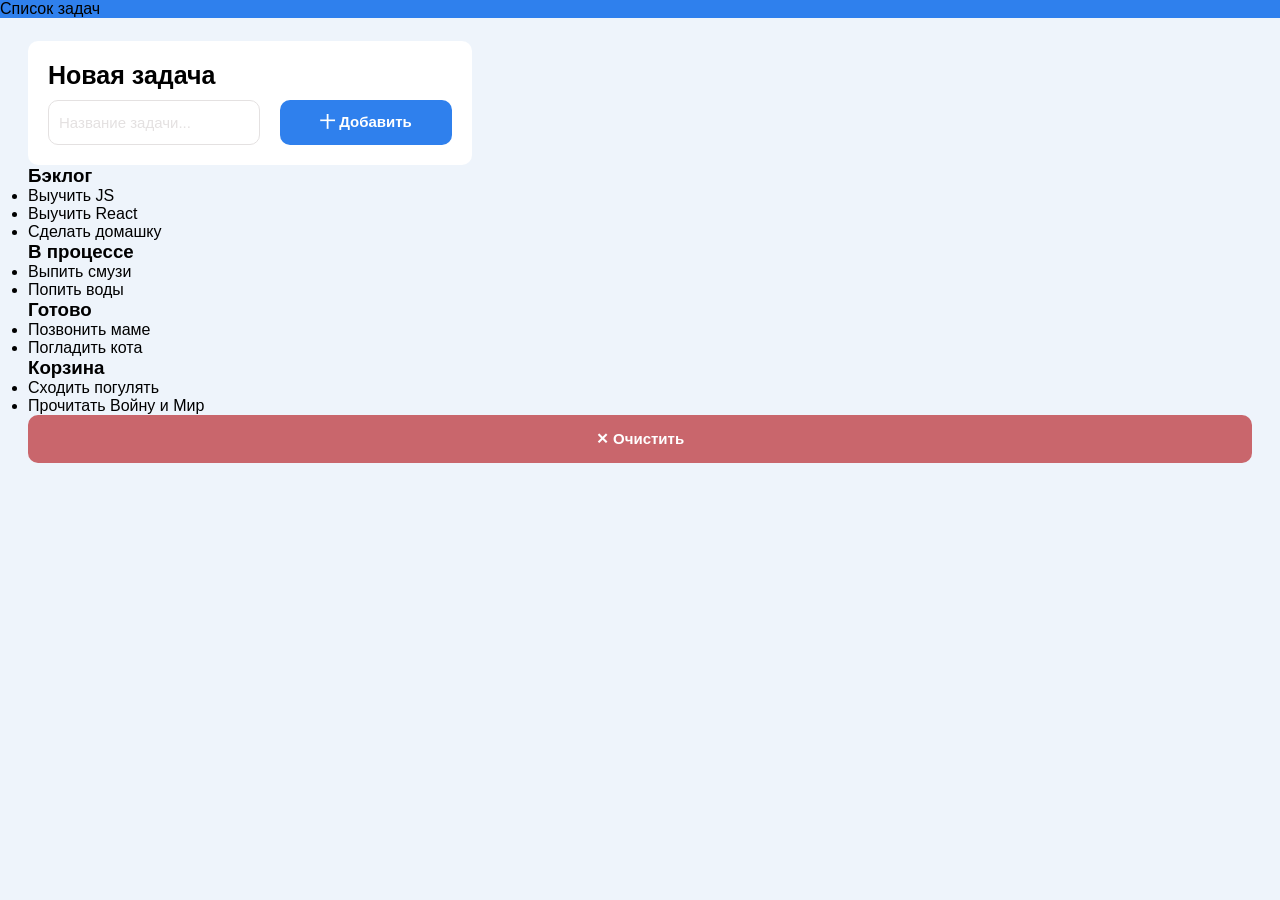
==== markup/index.html @ 3f4c7444 "Разнесение по компонентам" ====
<!DOCTYPE html>
<html lang="ru">
<head>
  <meta charset="UTF-8">
  <meta name="viewport" content="width=device-width, initial-scale=1.0">
  <title>Список задач</title>
  <link rel="stylesheet" href="../css/style.css">
</head>
<body>

<header class="header">Список задач</header>

  <main>
    <div class="add-task">
      <h1>Новая задача</h1>
      <form class="bottom-group">
        <input placeholder="Название задачи..." type="text">
        <button>十 Добавить</button>
      </form>
    </div>

    <div class="task-input">
      <div class="task-theme column-backlog">
        <h3>Бэклог</h3>
        <ul>
          <li>Выучить JS</li>
          <li>Выучить React</li>
          <li>Сделать домашку</li>
        </ul>
      </div>

      <div class="task-theme column-progress">
        <h3>В процессе</h3>
        <ul>
          <li>Выпить смузи</li>
          <li>Попить воды</li>
        </ul>
      </div>

      <div class="task-theme column-complete">
        <h3>Готово</h3>
        <ul>
          <li>Позвонить маме</li>
          <li>Погладить кота</li>
        </ul>
      </div>

      <div class="task-theme column-trash">
        <h3>Корзина</h3>
        <ul>
          <li>Сходить погулять</li>
          <li>Прочитать Войну и Мир</li>
        </ul>
        <button class="clear-button" type="button">✕ Очистить</button>
      </div>
    </div>
  </main>
</body>
</html>
---- css/style.css ----
:root {
    --default-corner-radius: 10px;
    --default-font-size: 15px;
}

*{
    margin: 0;
    padding: 0;
    text-decoration: none;
    font-family: 'Segoe UI', Tahoma, Geneva, Verdana, sans-serif;
}

body {
    background-color: #eef4fb;
}

main {
    padding: 23px 28px;
}

header {
    background-color: #2f80ed;
}

header h1 {
    color: white;
    padding: 25px 35px;
}

.add-task {
    border-radius: var(--default-corner-radius);
    background: white;
    padding: 20px;
    width: fit-content;
}

.add-task h1 {
    font-size: 25px;
    margin-bottom: 10px;
}

.add-task .bottom-group {
    display: flex;
    gap: 20px;
}

.add-task input[type=text] {
    border-radius: var(--default-corner-radius);
    outline: none;
    padding: 10px;
    font-size: var(--default-font-size);
    color: #e4e1e1;
    background-color: white;
    border: 1px solid #e4e1e1;
}

.add-task input[type=text]::placeholder {
    font-size: var(--default-font-size);
    color: #e4e1e1;
}

.add-task button {
    background-color: #2f80ed;
    color: white;
    border-radius: var(--default-corner-radius);
    padding: 13px 40px;
    font-size: var(--default-font-size);
    font-weight: bold;
    cursor: pointer;
    border: 0;
}

.add-task button:hover {
    background-color: #0056b3;
}

.tasks-board-component {
    margin-top: 35px;
    display: flex;
    column-gap: 50px;
}

.display-tasks {
    flex: 1 1 auto;
}

.display-tasks h3 {
    padding: 10px 15px;
    border-radius: var(--default-corner-radius);
    background-color: #e3e3e3;
    color: #68727b;
    margin-bottom: 20px;
    font-weight: 500;
    width: fit-content;
}

.display-tasks li {
    list-style-type: none;
    font-weight: 500;
    font-size: var(--default-font-size);
    padding: 20px;
    color: #000;
    background-color: white;
    border-left: 6px solid #e3e3e3;
    border-radius: var(--default-corner-radius);
    margin: 10px 0;
}

.clear-button {
    background-color: #c9666c;
    color: white;
    padding: 15px 0;
    border: 0px;
    border-radius: var(--default-corner-radius);
    width: 100%;
    font-weight: bold;
    font-size: var(--default-font-size);
}

.clear-button:hover {
    background-color: #b3464d;
}
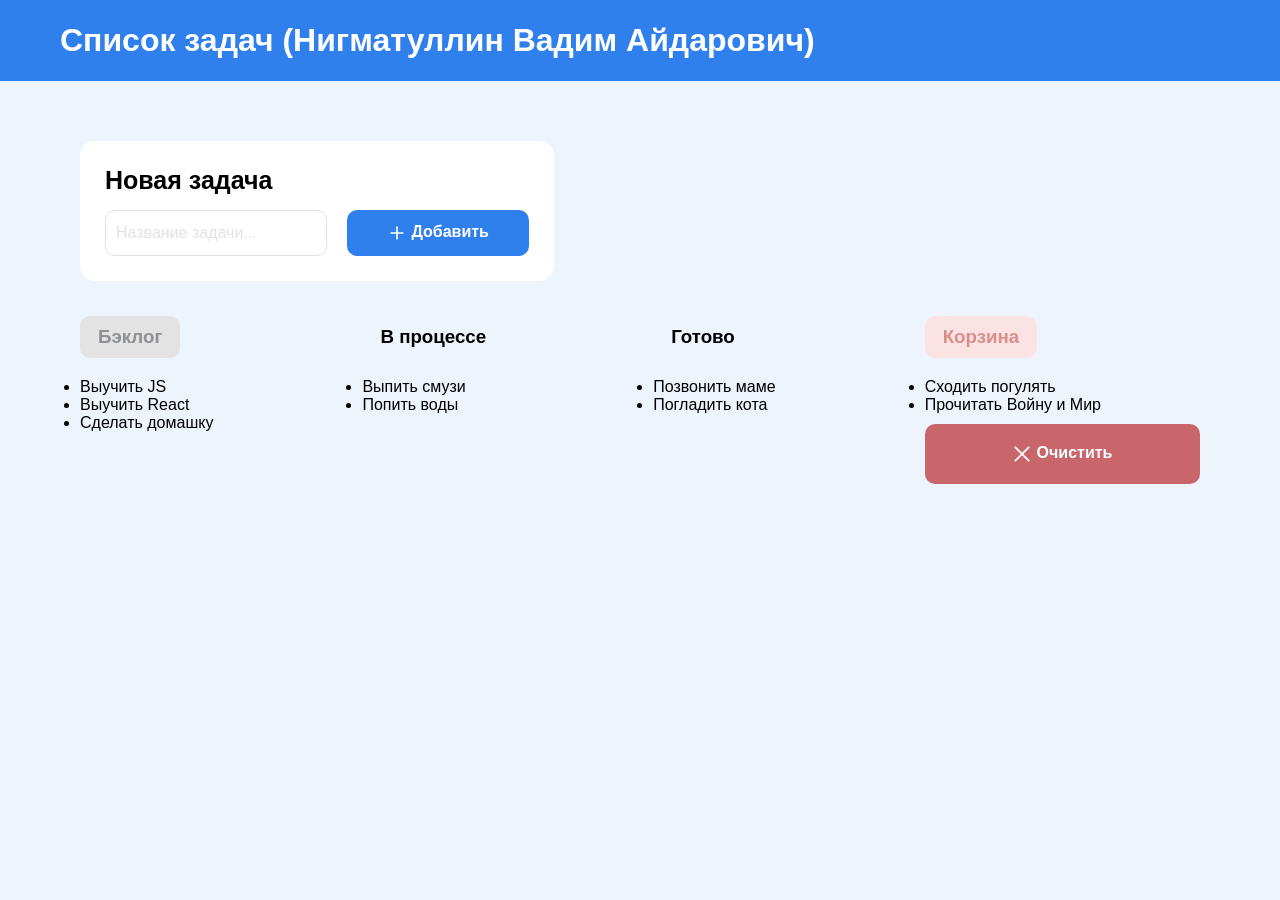
==== commit 2f548111: "Использование mockAPI для загрузки и редактирования задач" ====
--- a/markup/index.html
+++ b/markup/index.html
@@ -2,58 +2,59 @@
 <html lang="ru">
 <head>
   <meta charset="UTF-8">
-  <meta name="viewport" content="width=device-width, initial-scale=1.0">
+  <link href="../css/style.css" rel="stylesheet">
   <title>Список задач</title>
-  <link rel="stylesheet" href="../css/style.css">
 </head>
 <body>
-
-<header class="header">Список задач</header>
-
-  <main>
-    <div class="add-task">
-      <h1>Новая задача</h1>
-      <form class="bottom-group">
-        <input placeholder="Название задачи..." type="text">
-        <button>十 Добавить</button>
-      </form>
+<header class="header">
+  <h1>Список задач (Нигматуллин Вадим Айдарович)</h1>
+</header>
+<main>
+  <div class="create-task-section">
+    <h1>Новая задача</h1>
+    <form class="flex-fields">
+      <input placeholder="Название задачи..." type="text">
+      <button>
+        <img class="icon" src="../assets/add.svg" alt="+"/>
+        Добавить
+      </button>
+    </form>
+  </div>
+  <div class="display-tasks-section">
+    <div class="status-pattern status-backlog">
+      <h3>Бэклог</h3>
+      <ul>
+        <li>Выучить JS</li>
+        <li>Выучить React</li>
+        <li>Сделать домашку</li>
+      </ul>
     </div>
-
-    <div class="task-input">
-      <div class="task-theme column-backlog">
-        <h3>Бэклог</h3>
-        <ul>
-          <li>Выучить JS</li>
-          <li>Выучить React</li>
-          <li>Сделать домашку</li>
-        </ul>
-      </div>
-
-      <div class="task-theme column-progress">
-        <h3>В процессе</h3>
-        <ul>
-          <li>Выпить смузи</li>
-          <li>Попить воды</li>
-        </ul>
-      </div>
-
-      <div class="task-theme column-complete">
-        <h3>Готово</h3>
-        <ul>
-          <li>Позвонить маме</li>
-          <li>Погладить кота</li>
-        </ul>
-      </div>
-
-      <div class="task-theme column-trash">
-        <h3>Корзина</h3>
-        <ul>
-          <li>Сходить погулять</li>
-          <li>Прочитать Войну и Мир</li>
-        </ul>
-        <button class="clear-button" type="button">✕ Очистить</button>
-      </div>
+    <div class="status-pattern status-in-process">
+      <h3>В процессе</h3>
+      <ul>
+        <li>Выпить смузи</li>
+        <li>Попить воды</li>
+      </ul>
     </div>
-  </main>
+    <div class="status-pattern status-complete">
+      <h3>Готово</h3>
+      <ul>
+        <li>Позвонить маме</li>
+        <li>Погладить кота</li>
+      </ul>
+    </div>
+    <div class="status-pattern status-trash">
+      <h3>Корзина</h3>
+      <ul>
+        <li>Сходить погулять</li>
+        <li>Прочитать Войну и Мир</li>
+      </ul>
+      <button class="clear-button" type="button">
+        <img class="icon" src="../assets/clear.svg" alt="x"/>
+        Очистить
+      </button>
+    </div>
+  </div>
+</main>
 </body>
-</html>+</html>
--- a/css/style.css
+++ b/css/style.css
@@ -1,122 +1,199 @@
 :root {
-    --default-corner-radius: 10px;
-    --default-font-size: 15px;
+  --empty-list-color: rgba(145, 145, 145, 0.3);
+  --component-corner-radius: 10px;
+  --section-corner-radius: 15px;
+  --default-font-size: 16px;
 }
 
-*{
-    margin: 0;
-    padding: 0;
-    text-decoration: none;
-    font-family: 'Segoe UI', Tahoma, Geneva, Verdana, sans-serif;
+* {
+  margin: 0;
+  padding: 0;
+  text-decoration: none;
+  font-family: Inter, sans-serif;
 }
 
 body {
-    background-color: #eef4fb;
+  background-color: #eef4fb;
 }
 
 main {
-    padding: 23px 28px;
+  padding: 60px 80px;
 }
 
-header {
-    background-color: #2f80ed;
+.header {
+  background-color: #2f80ed;
+  padding: 22px 60px;
 }
 
-header h1 {
-    color: white;
-    padding: 25px 35px;
+.header h1 {
+  color: white;
 }
 
-.add-task {
-    border-radius: var(--default-corner-radius);
-    background: white;
-    padding: 20px;
-    width: fit-content;
+.create-task-section {
+  border-radius: var(--section-corner-radius);
+  width: fit-content;
+  background: white;
+  padding: 25px;
 }
 
-.add-task h1 {
-    font-size: 25px;
-    margin-bottom: 10px;
+.create-task-section h1 {
+  background-color: white;
+  margin-bottom: 15px;
+  font-size: 25px;
 }
 
-.add-task .bottom-group {
-    display: flex;
-    gap: 20px;
+.create-task-section .flex-fields {
+  display: flex;
+  gap: 20px;
 }
 
-.add-task input[type=text] {
-    border-radius: var(--default-corner-radius);
-    outline: none;
-    padding: 10px;
-    font-size: var(--default-font-size);
-    color: #e4e1e1;
-    background-color: white;
-    border: 1px solid #e4e1e1;
+.create-task-section input[type=text] {
+  border-radius: var(--component-corner-radius);
+  font-size: var(--default-font-size);
+  border: 1px solid #e4e1e1;
+  background-color: white;
+  padding: 10px;
+  outline: none;
 }
 
-.add-task input[type=text]::placeholder {
-    font-size: var(--default-font-size);
-    color: #e4e1e1;
+.create-task-section input[type=text]::placeholder {
+  color: #e4e1e1;
 }
 
-.add-task button {
-    background-color: #2f80ed;
-    color: white;
-    border-radius: var(--default-corner-radius);
-    padding: 13px 40px;
-    font-size: var(--default-font-size);
-    font-weight: bold;
-    cursor: pointer;
-    border: 0;
+.create-task-section button {
+  border-radius: var(--component-corner-radius);
+  font-size: var(--default-font-size);
+  background-color: #2f80ed;
+  padding: 13px 40px;
+  font-weight: bold;
+  cursor: pointer;
+  color: white;
+  border: 0;
 }
 
-.add-task button:hover {
-    background-color: #0056b3;
+.create-task-section button:hover {
+  background-color: #0056b3;
 }
 
-.tasks-board-component {
-    margin-top: 35px;
-    display: flex;
-    column-gap: 50px;
+.display-tasks-section {
+  margin-top: 35px;
+  column-gap: 50px;
+  display: flex;
 }
 
-.display-tasks {
-    flex: 1 1 auto;
+.display-tasks-section h3 {
+  border-radius: var(--component-corner-radius);
+  margin-bottom: 20px;
+  width: fit-content;
+  padding: 10px 18px;
+  font-weight: 550;
 }
 
-.display-tasks h3 {
-    padding: 10px 15px;
-    border-radius: var(--default-corner-radius);
-    background-color: #e3e3e3;
-    color: #68727b;
-    margin-bottom: 20px;
-    font-weight: 500;
-    width: fit-content;
+.display-tasks-section .task {
+  border-radius: var(--component-corner-radius);
+  font-size: var(--default-font-size);
+  background-color: white;
+  list-style-type: none;
+  margin: 10px 0;
+  padding: 20px;
 }
 
-.display-tasks li {
-    list-style-type: none;
-    font-weight: 500;
-    font-size: var(--default-font-size);
-    padding: 20px;
-    color: #000;
-    background-color: white;
-    border-left: 6px solid #e3e3e3;
-    border-radius: var(--default-corner-radius);
-    margin: 10px 0;
+.status-pattern {
+  flex: 1 1 auto;
+}
+
+.status-backlog h3 {
+  background-color: #e3e3e3;
+  color: #8e9092;
+}
+
+.status-backlog .task {
+  border-left: 8px solid #e3e3e3;
+}
+
+.status-backlog .task:hover {
+  background-color: #c4c7ca; /* Изменение фона при наведении */
+  border-color: #8e9092; /* Изменение цвета границы при наведении */
+}
+
+.status-processing h3 {
+  background-color: #d6e7ff;
+  color: #5c9bf2;
+}
+
+.status-processing .task:hover {
+  background-color: #c9e1ff; /* Изменение фона при наведении */
+  border-color: #5c9bf2; /* Изменение цвета границы при наведении */
+}
+
+.status-processing .task {
+  border-left: 8px solid #d6e7ff;
+}
+
+.status-done h3 {
+  background-color: #d7f9e0;
+  color: #8acea0;
+}
+
+.status-done .task {
+  border-left: 8px solid #d7f9e0;
+}
+.status-done .task:hover {
+  background-color: #ceffde; /* Изменение фона при наведении */
+  border-color: #8acea0; /* Изменение цвета границы при наведении */
+}
+
+.status-trash h3 {
+  background-color: #fbe3e3;
+  color: #da8e8b;
+}
+
+.status-trash .task {
+  border-left: 8px solid #fbe3e3;
+}
+
+.status-trash .task:hover {
+  background-color: #ffd0ce; /* Изменение фона при наведении */
+  border-color: #da8e8b; /* Изменение цвета границы при наведении */
 }
 
 .clear-button {
-    background-color: #c9666c;
-    color: white;
-    padding: 15px 0;
-    border: 0px;
-    border-radius: var(--default-corner-radius);
-    width: 100%;
-    font-weight: bold;
-    font-size: var(--default-font-size);
+  border-radius: var(--component-corner-radius);
+  font-size: var(--default-font-size);
+  background-color: #c9666c;
+  font-weight: bold;
+  margin-top: 10px;
+  cursor: pointer;
+  padding: 20px 0;
+  color: white;
+  width: 100%;
+  border: 0;
 }
 
 .clear-button:hover {
-    background-color: #b3464d;
-}+  background-color: #b3464d;
+}
+
+.icon {
+  vertical-align: top;
+}
+
+.empty-list {
+  border-radius: var(--component-corner-radius);
+  font-size: var(--default-font-size);
+  outline: var(--empty-list-color) solid 1px;
+  color: var(--empty-list-color);
+  list-style-type: none;
+  margin: 10px 0;
+  padding: 20px;
+}
+
+.loading {
+  padding: 10px;
+  font-size: 20px;
+  color: gray;
+  margin: 80px auto auto;
+  width: fit-content;
+  border-radius: 15px;
+  background-color: rgba(0, 0, 0, 0.05);
+}
